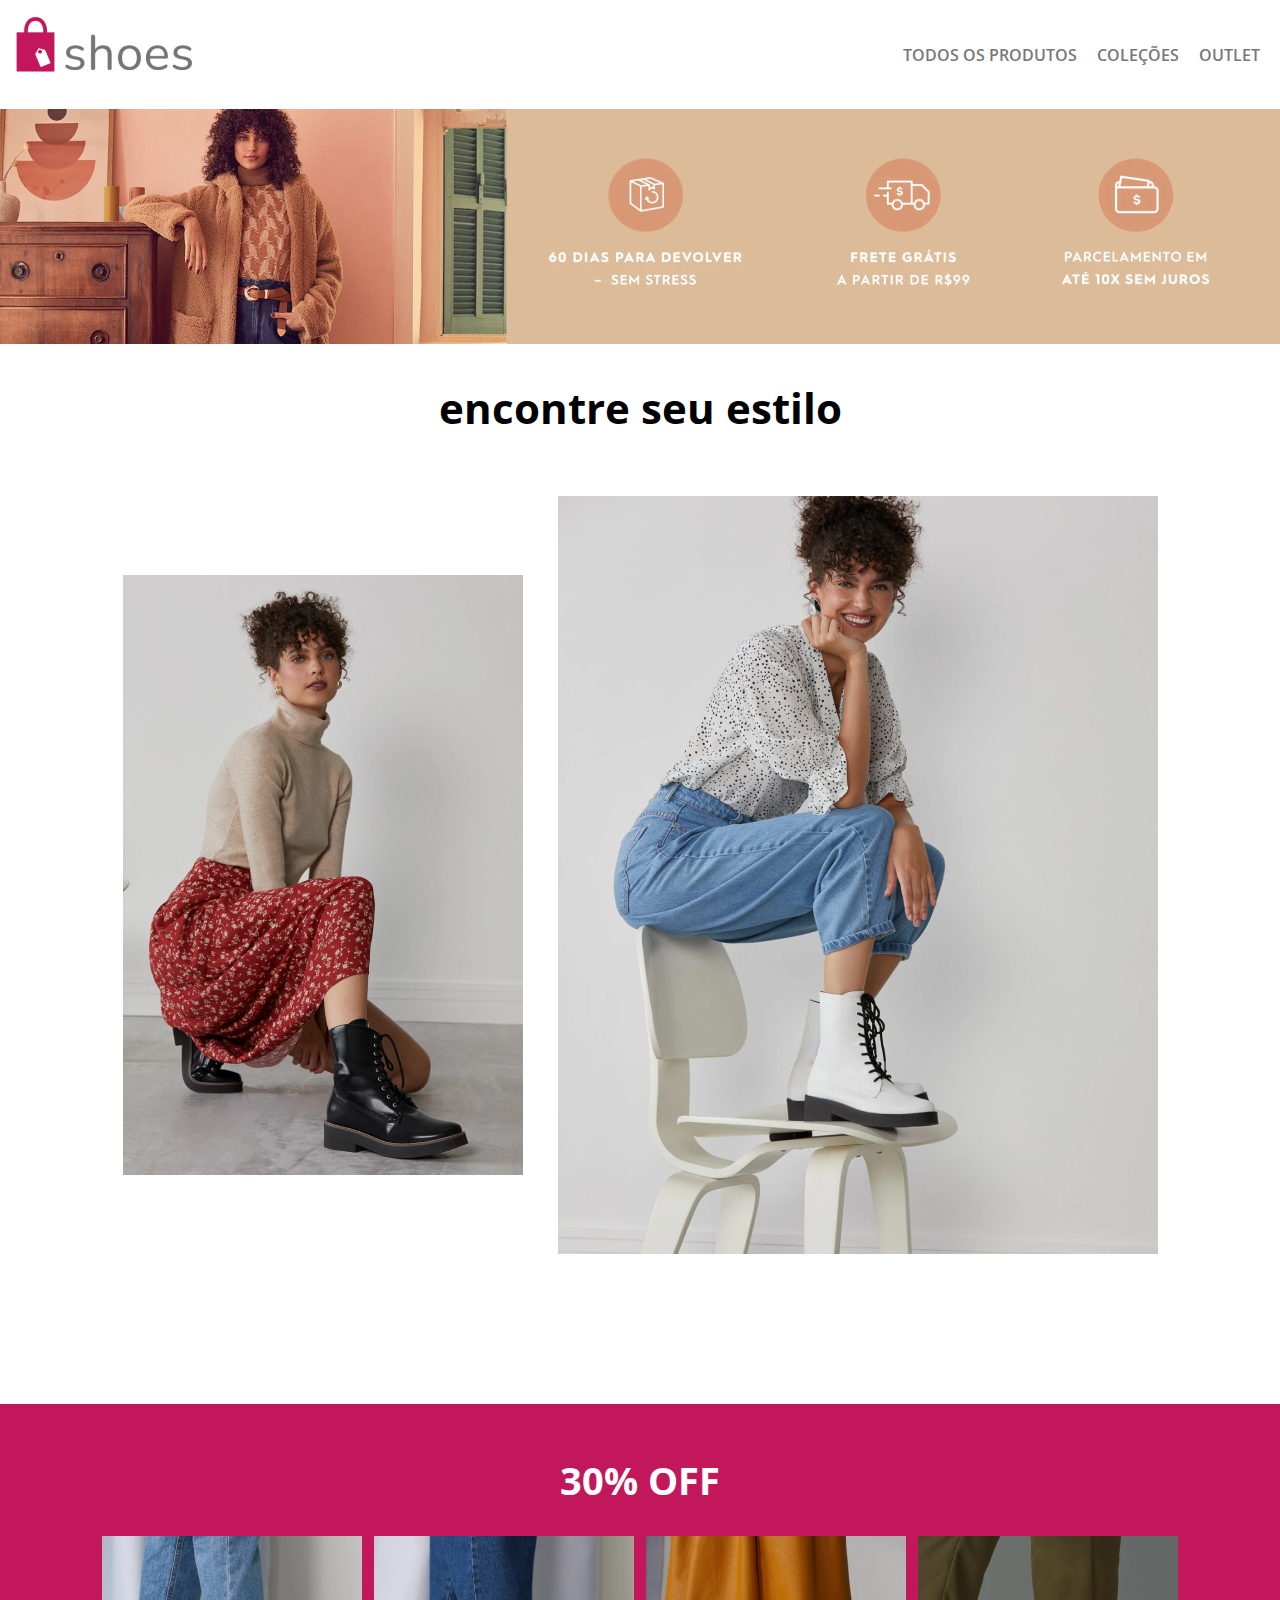
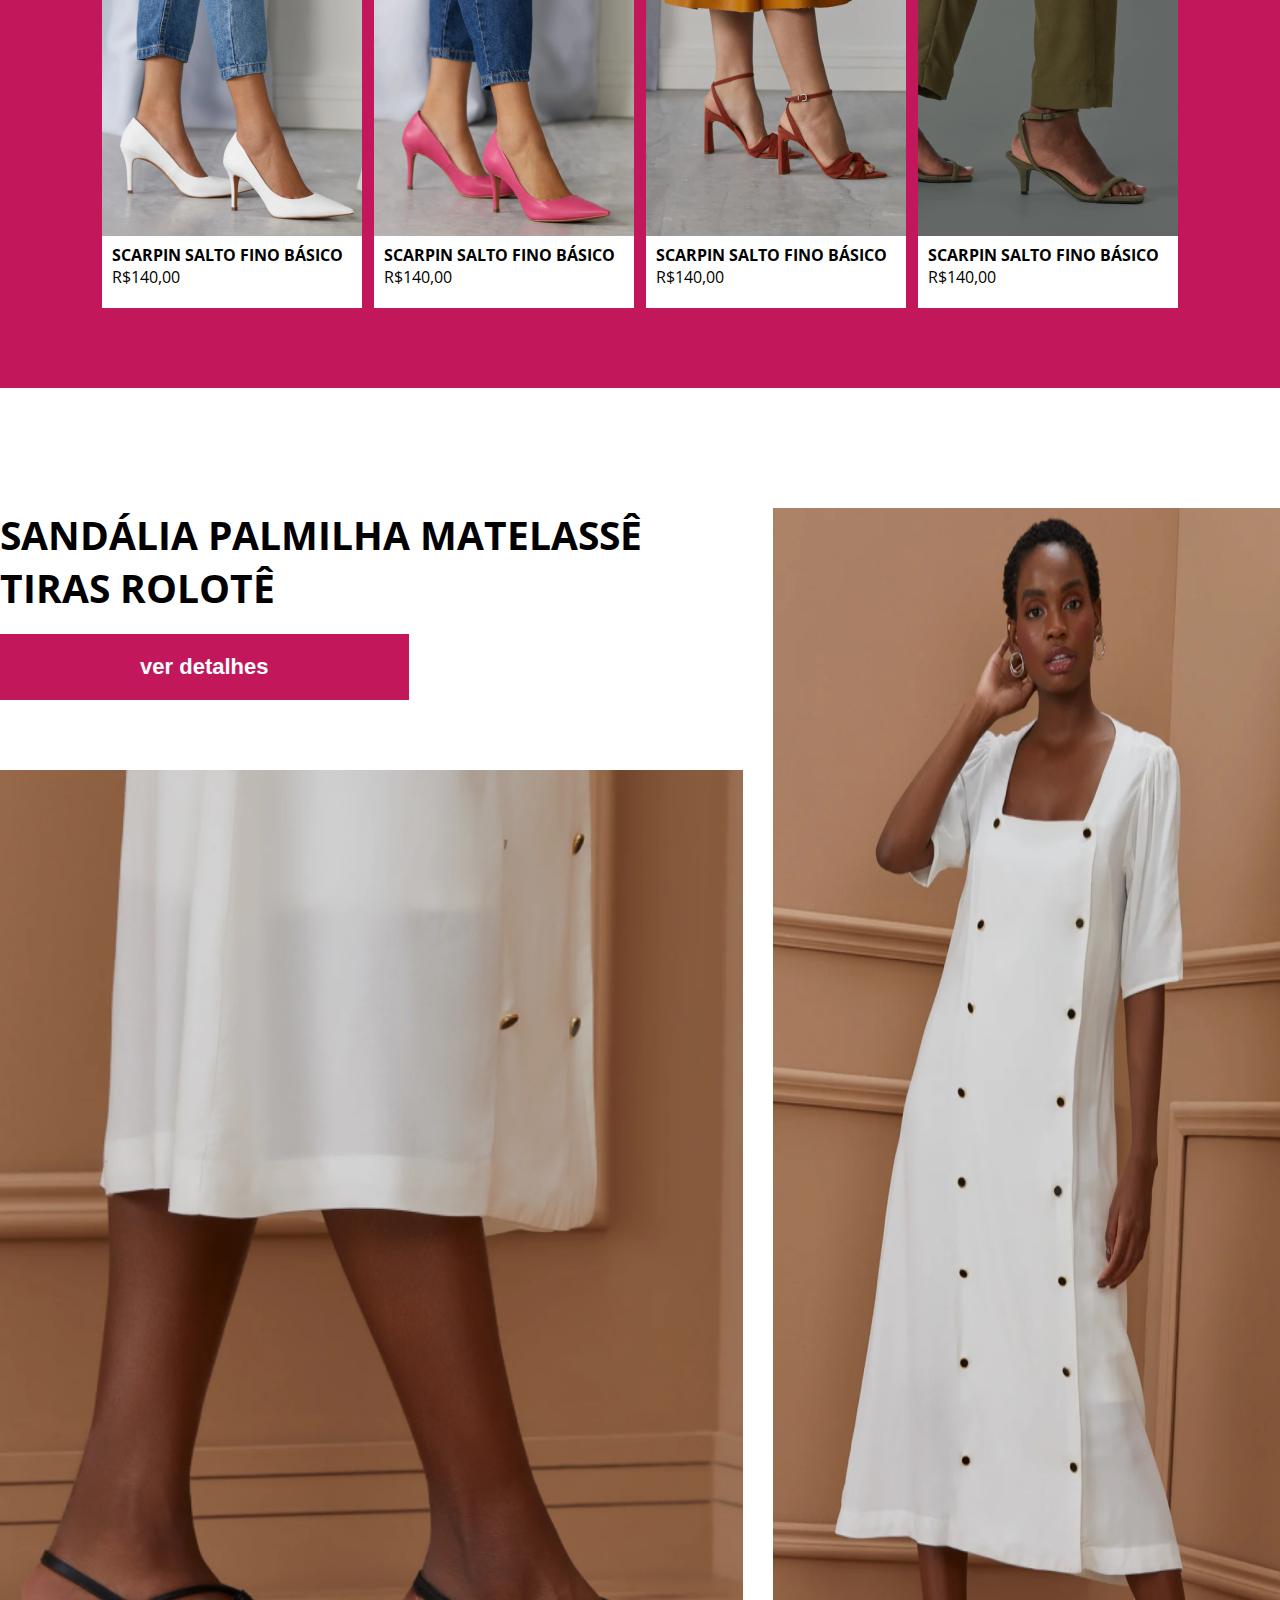
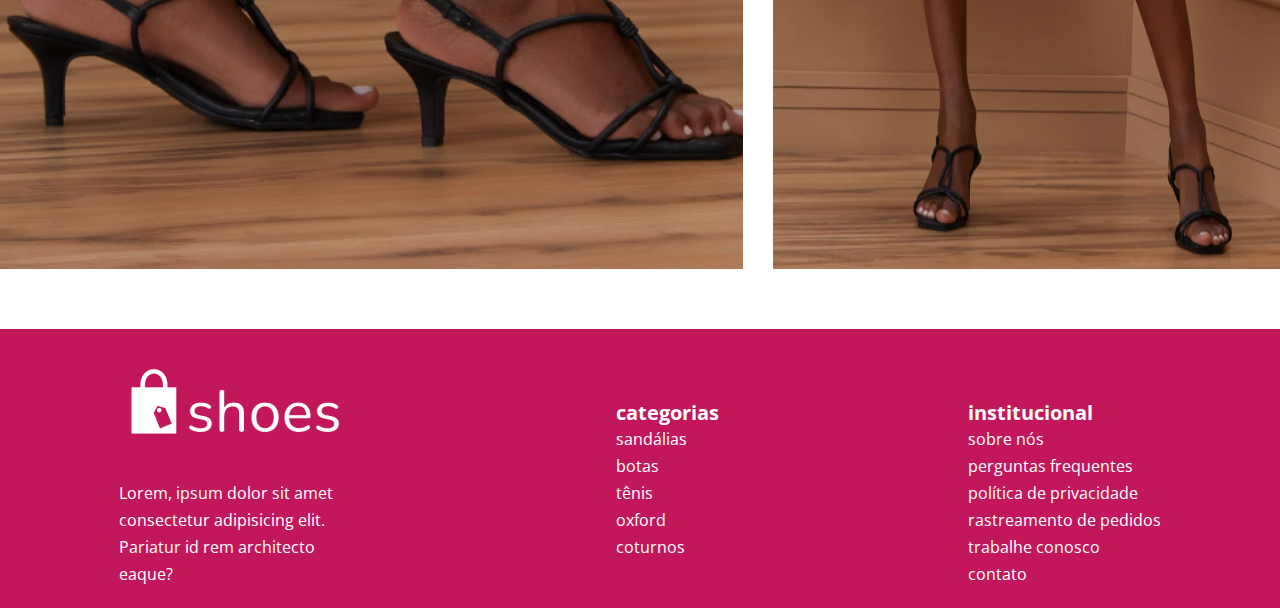
==== index.html @ d63a4855 "Exercío de flex box" ====
<!DOCTYPE html>
<html lang="en">
<head>
    <meta charset="UTF-8">
    <meta http-equiv="X-UA-Compatible" content="IE=edge">
    <meta name="viewport" content="width=device-width, initial-scale=1.0">

    <link rel="stylesheet" href="./assets/style.css">

    <title>Shoes Store</title>
</head>
<body>
    <header class="container">
        <div>
            <img src="./assets/img/0622CDFSPCN18BRED_shoes-logo-2.png at main · intwone_0622CDFSPCN18BRED_files/shoes-logo-2.png" alt="Logo da empresa">
        </div>

        <ul>
            <li>
                <a href="">Todos os Produtos</a>
            </li>

            <li>
                <a href="">Coleções</a>
            </li>

            <li>
                <a href="">Outlet</a>
            </li>
        </ul>
    </header>

    <main class="container">
        <section class="banner">
            <img src="./assets/img/banner.png" alt="Banner">
        </section>

        <section class="your-style">
            <h2>encontre seu estilo</h2>
            <article>
                <img src="./assets/img/encontre-seu-estilo-1.png" alt="">
                <img src="./assets/img/encontre-seu-estilo-2.png" alt="">
            </article>
        </section>

        <section class="products">
            <h2>30% OFF</h2>
            <div class="products-salto">
                <article class="card-products">
                    <img src="./assets/img/salto-01.png" alt="">
                    <p>SCARPIN SALTO FINO BÁSICO</p>
                    <span>R$140,00 </span>
                </article>

                <article class="card-products">
                    <img src="./assets/img/salto-02.png" alt="">
                    <p>SCARPIN SALTO FINO BÁSICO</p>
                    <span>R$140,00 </span>
                </article>

                <article class="card-products">
                    <img src="./assets/img/salto-03.png" alt="">
                    <p>SCARPIN SALTO FINO BÁSICO</p>
                    <span>R$140,00 </span>
                </article>

                <article class="card-products">
                    <img src="./assets/img/salto-04.png" alt="">
                    <p>SCARPIN SALTO FINO BÁSICO</p>
                    <span>R$140,00 </span>
                </article>

            </div>
        </section>

        <section class="news">
            <div>
                <div class="news-details">
                    <h3>
                        SANDÁLIA PALMILHA
                        MATELASSÊ TIRAS ROLOTÊ
                    </h3>
                    <button>ver detalhes</button>
                </div>
                <img src="./assets/img/sandalia-01.png" alt="" class="img-salto1">
            </div>
            
            <img src="./assets/img/sandalia-02.png" alt="" class="img-salto2">
        
        </section>
        
    </main>

    <footer class="container">
        <article class="footer-logo">
            <img src="./assets/img/0622CDFSPCN18BRED_shoes-logo-white-1.png at main · intwone_0622CDFSPCN18BRED_files/shoes-logo-white-1.png" alt="Logo white">
            <p>Lorem, ipsum dolor sit amet consectetur adipisicing elit. Pariatur id rem architecto eaque?</p>
        </article>

        <article class="categories">
            <h4>Categorias</h4>
            <ul>
                <a href="">
                    <li>Sandálias</li>
                </a>
                <a href="">
                    <li>Botas</li>
                </a>
                <a href="">
                    <li>Tênis</li>
                </a>
                <a href="">
                    <li>Oxford</li>
                </a>
                <a href="">
                    <li>Coturnos</li>
                </a>
            </ul>
        </article>

        <article class="institutional">
            <h4>Institucional</h4>
            <ul>
                <a href="#">
                    <li>Sobre nós</li>
                </a>
                <a href="#">
                    <li>Perguntas frequentes</li>
                </a>
                <a href="#">
                    <li>Política de privacidade</li>
                </a>
                <a href="#">
                    <li>Rastreamento de pedidos</li>
                </a>
                <a href="#">
                    <li>Trabalhe conosco</li>
                </a>
                <a href="#">
                    <li>Contato</li>
                </a>
            </ul>
        </article>
    </footer>
</body>
</html>
---- assets/style.css ----
@import url('https://fonts.googleapis.com/css2?family=Open+Sans:wght@400;600;700&display=swap');

* {
    margin: 0;
    padding: 0;
    box-sizing: border-box;
}

body {
    font-family: 'Open Sans', sans-serif;
}

a {
    text-decoration: none;
}

img {
    cursor: pointer;
}

.container {
    max-width: 1280px;
    width: 100%;
    margin: 0 auto;
}

header {
    display: flex;
    align-items: center;
    justify-content: space-between;

    color: #777777;
    text-transform: uppercase;
    font-weight: 600;

    background: #FFFFFF;
    box-shadow: 0px 1px 20px rgba(159, 159, 159, 0.65);
}

header a {
    color: inherit;
}

header ul {

    list-style: none;

    display: flex;
}

header ul li {

    margin-right: 20px;
}

.banner, .banner img {
    width: 100%;
}

.your-style {
    padding: 30px;
}

.your-style h2 {
    text-align: center;
    font-size: 42px;
}

.your-style article {
    display: flex;
    justify-content: center;
    align-items: center;
    gap: 35px;
    flex-wrap: wrap;

    margin-top: 60px;
}

.products {
    background-color: #C2185B;
    display: flex;
    flex-direction: column;
    justify-content: center;
    align-items: center;
    gap: 30px;

    padding: 50px 50px 80px 50px;
    margin-top: 120px;
    margin-bottom: 120px;
}

.products h2 {
    color: white;
    text-transform: uppercase;
    font-size: 38px;
}

.products div {
    display: flex;
    gap: 15px;
    flex-wrap: wrap;
}

.card-products {
    background-color: white;
}

.products h2 {
    color: white;
    text-transform: uppercase;
    font-size: 38px;
}

.products div {
    display: flex;
    gap: 12px;
}

.card-products {
    background-color: white;
    padding-bottom: 20px;
}

.card-products p, .card-products span {
    margin-left: 10px;
    text-transform: uppercase;
}

.card-products p {
    margin-top: 3px;
    font-weight: bold;
}

.news {
    display: flex;
    justify-content: center;
    gap: 30px;
    /* flex-wrap: wrap; */

    margin-bottom: 60px;
}

.news div {
    display: flex;
    flex-direction: column;
    justify-content: space-between;
    gap: 20px;
}

.news div img {
    margin-top: 50px;
}

.news-details h3 {
    font-size: 39px;
}

.news-details button {
    border: none;

    width: 55%;
    padding: 20px;

    background-color: #C2185B;
    color: white;
    font-weight: bold;
    font-size: 22px;

    cursor: pointer;;
}

footer {
    background-color: #C2185B;
    color: white;

    width: 100%;
    padding: 20px;

    display: flex;
    justify-content: space-around;
    flex-wrap: wrap;

    /* align-items: center; */

    /* Caso quiser alinhar as seçoes de categorias e institucional, aplicar o align itens flex-start e margin top no h4 de 50px*/

    align-items: flex-start;

    gap: 50px;
}

footer h4 {
    font-size: 20px;
    margin-top: 50px;

}

footer ul {
    list-style: none;
}

footer ul a {
    color: white;
}

.footer-logo {
    width: 20%;
    line-height: 27px;

}

.categories {
    text-transform: lowercase;
    line-height: 27px;
}

.institutional {
    text-transform: lowercase;
    line-height: 27px;
}

/* Formulário */

.trabalhe-conosco {
    /* background-color: aquamarine; */

    margin: 60px auto;

    width: 50%;
    
    display: flex;
    flex-direction: column;
    justify-content: center;
    align-items: center;
    gap: 10px;

    color: #9B9B9B;

    border: 1px solid #9B9B9B;
    box-shadow: 2px 2px 7px 1px rgba(0, 0, 0, 0.25);

    padding: 30px;
}

.input-wrapper {
    display: flex;
    flex-direction: column;
    gap: 5px;

    width: 100%;
}

.input-wrapper label {
    font-weight: bold;
}


@media screen and (max-width: 1029px){
    .products-salto{
        display: flex;
        justify-content: center;
    }
}

@media screen and (max-width: 1029px){
    .card-products{
        margin-right: 42px;
        margin-top: 30px;
    }
}


@media screen and (max-width: 1029px){
    .news-details{
       padding-left: 35px;
       width: 100%;
    }
}

@media screen and (max-width: 1029px){
    .img-salto1{
       width: 440px;
       height: auto;
    }
}

@media screen and (max-width: 1029px){
    .img-salto2{
       width: 440px;
       height: auto;
       margin-right: 70px;
    }
}


@media screen and (max-width:  925px){
    .news-details{
        padding-left: 60px;
    }
}
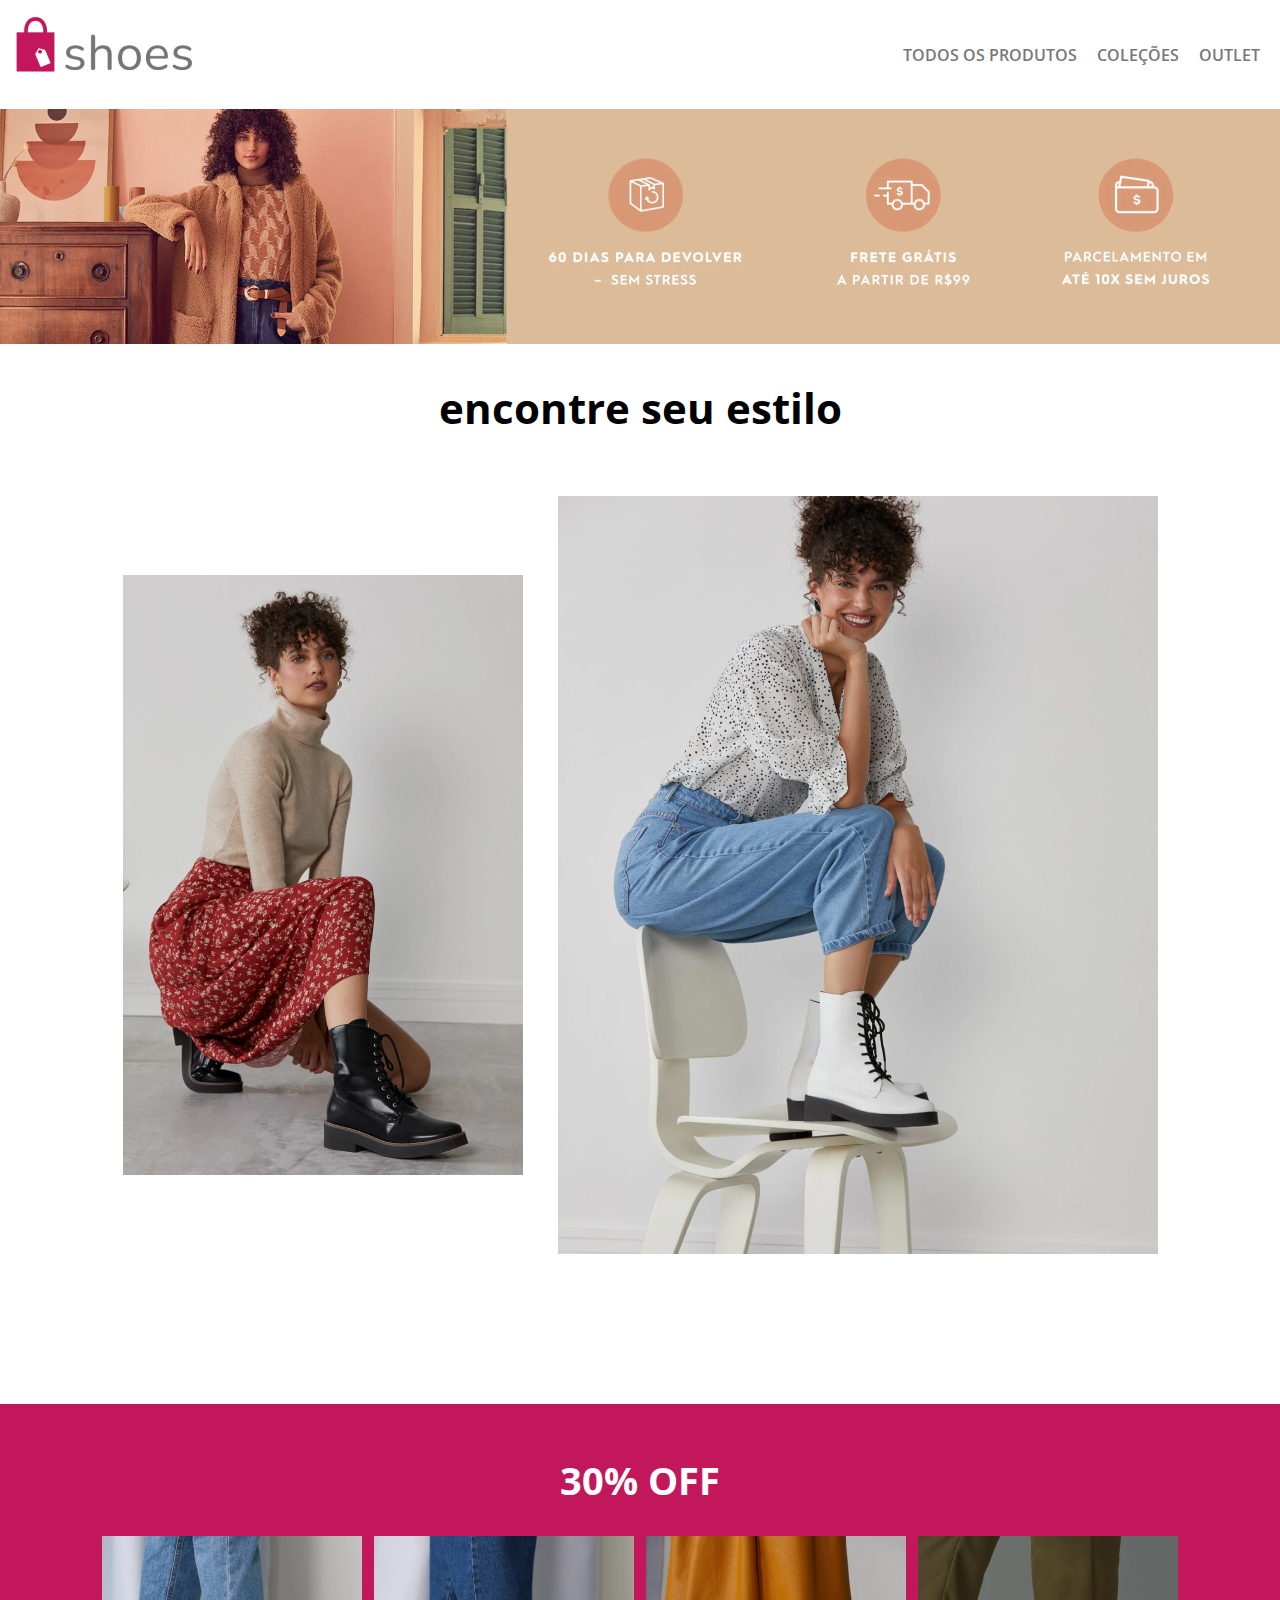
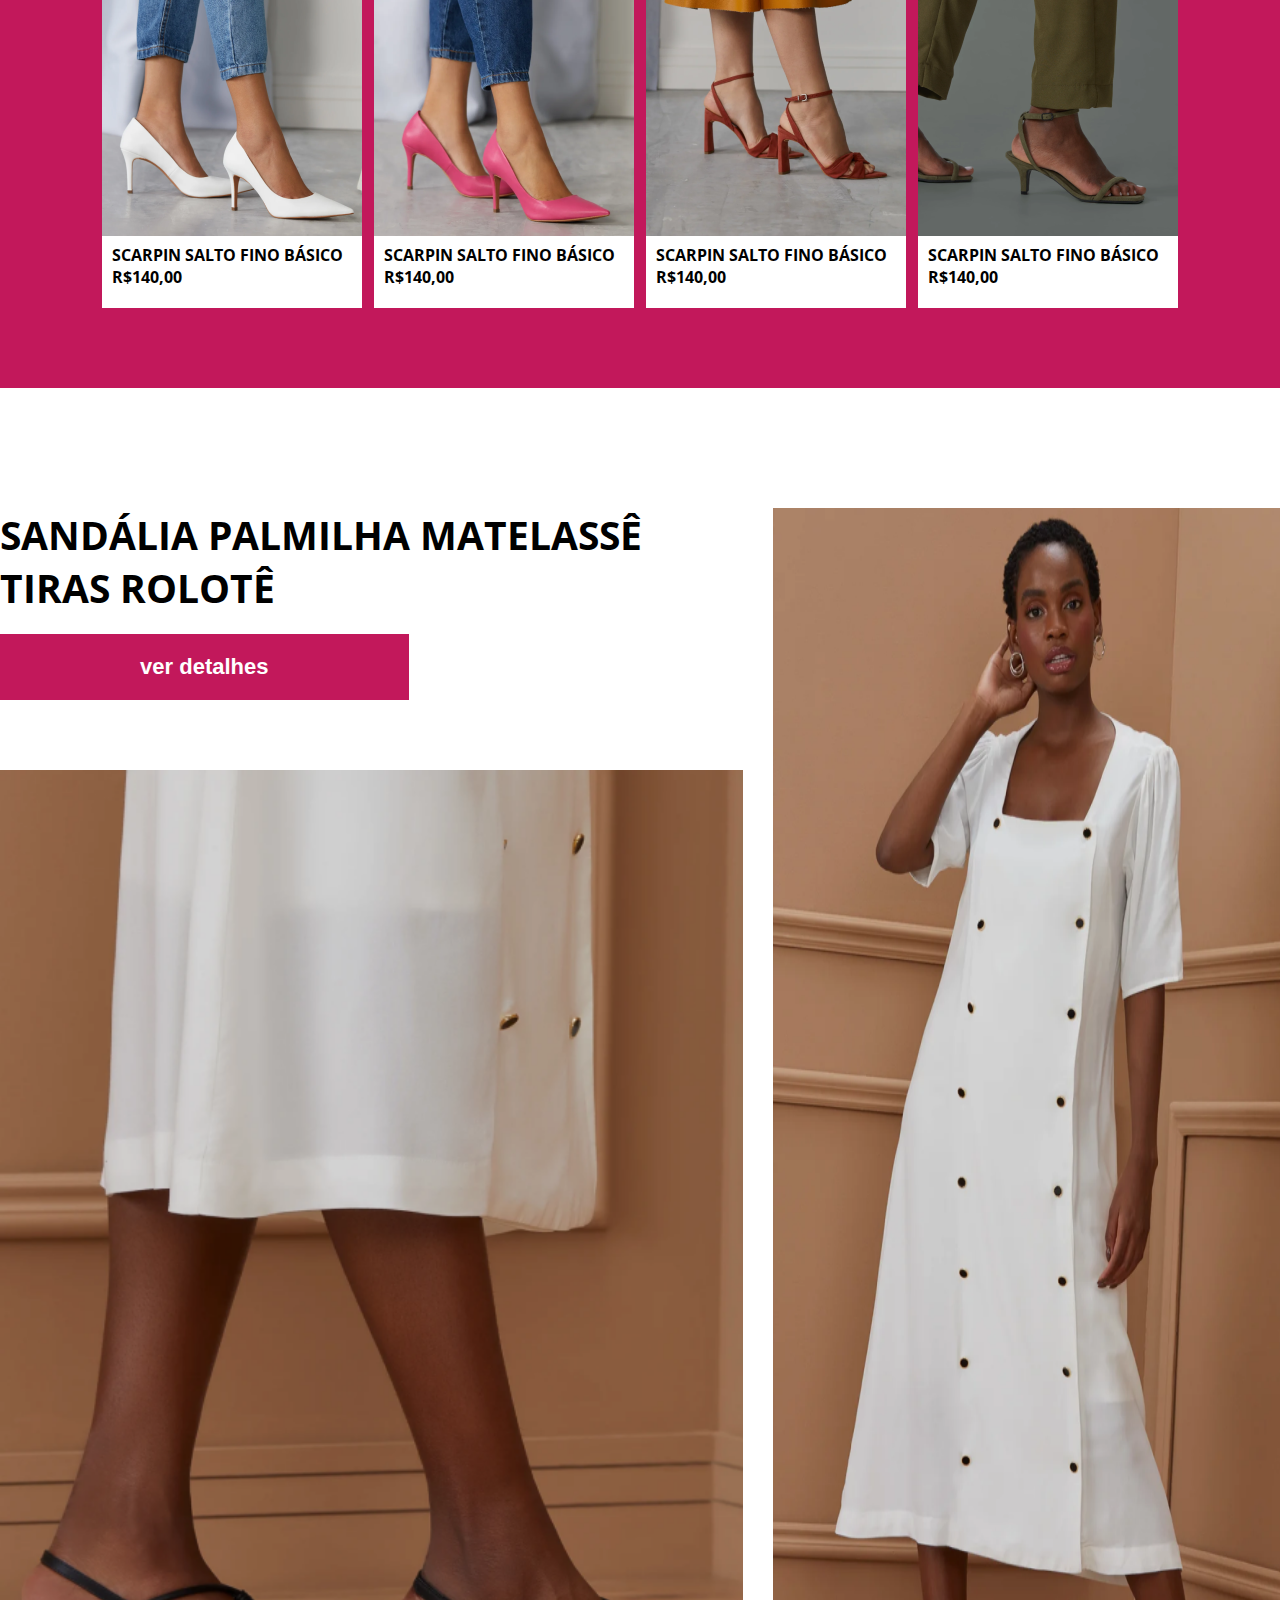
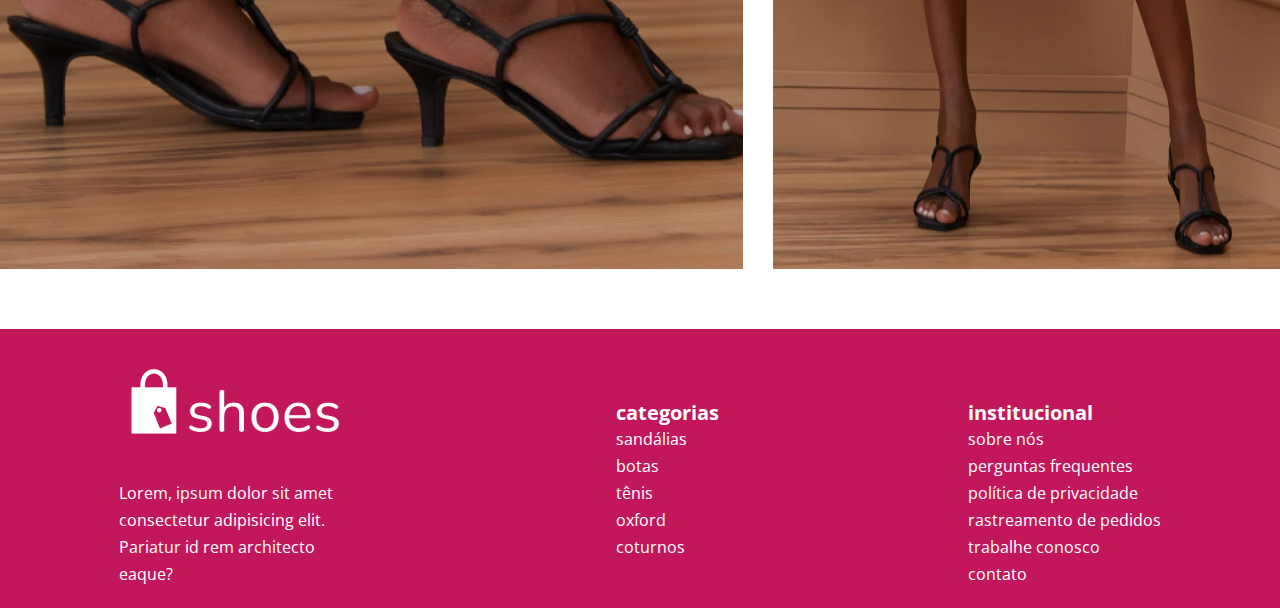
==== commit 82106633: "Finalizando projeto shoes-store" ====
--- a/index.html
+++ b/index.html
@@ -133,7 +133,7 @@
                 <a href="#">
                     <li>Rastreamento de pedidos</li>
                 </a>
-                <a href="#">
+                <a href="./trabale.html" target="_blank">
                     <li>Trabalhe conosco</li>
                 </a>
                 <a href="#">
--- a/assets/style.css
+++ b/assets/style.css
@@ -24,6 +24,11 @@
     margin: 0 auto;
 }
 
+li:hover{
+    transform: translate(3px);
+    transition: .5s ease;
+}
+
 header {
     display: flex;
     align-items: center;
@@ -180,10 +185,6 @@
     justify-content: space-around;
     flex-wrap: wrap;
 
-    /* align-items: center; */
-
-    /* Caso quiser alinhar as seçoes de categorias e institucional, aplicar o align itens flex-start e margin top no h4 de 50px*/
-
     align-items: flex-start;
 
     gap: 50px;
@@ -218,42 +219,6 @@
     text-transform: lowercase;
     line-height: 27px;
 }
-
-/* Formulário */
-
-.trabalhe-conosco {
-    /* background-color: aquamarine; */
-
-    margin: 60px auto;
-
-    width: 50%;
-    
-    display: flex;
-    flex-direction: column;
-    justify-content: center;
-    align-items: center;
-    gap: 10px;
-
-    color: #9B9B9B;
-
-    border: 1px solid #9B9B9B;
-    box-shadow: 2px 2px 7px 1px rgba(0, 0, 0, 0.25);
-
-    padding: 30px;
-}
-
-.input-wrapper {
-    display: flex;
-    flex-direction: column;
-    gap: 5px;
-
-    width: 100%;
-}
-
-.input-wrapper label {
-    font-weight: bold;
-}
-
 
 @media screen and (max-width: 1029px){
     .products-salto{
@@ -301,3 +266,111 @@
 
 
 
+
+/* Formulário */
+
+.trabalhe-conosco {
+    margin: 60px auto;
+
+    width: 50%;
+    
+    display: flex;
+    flex-direction: column;
+    justify-content: center;
+    align-items: center;
+    gap: 10px;
+
+    color: #9B9B9B;
+
+    border: 1px solid #9B9B9B;
+    box-shadow: 2px 2px 7px 1px rgba(0, 0, 0, 0.25);
+
+    padding: 30px;
+}
+.trabalhe-conosco button {
+    width: 100%;
+    border: none;
+
+    background-color: #C2185B;
+    color: white;
+    font-weight: bold;
+    font-size: 20px;
+    padding: 10px;
+}
+
+.input-wrapper {
+    display: flex;
+    flex-direction: column;
+    gap: 5px;
+
+    width: 100%;
+}
+
+.input-wrapper:hover{
+    transform: translateX(5px);
+    transition: 0.5s ease;
+}
+
+.input-wrapper label, span, .radio-wrapper label,  .checkbox-wrapper label, .textarea-wrapper label {
+    font-weight: bold;
+}
+
+.input-wrapper input {
+    border: 1px solid #9B9B9B;
+    height: 26px;
+    padding: 10px;
+}
+
+.input-wrapper select {
+    border: 1px solid #9B9B9B;
+    height: 26px;
+    padding: 5px;
+
+    appearance: none;
+    background-image: url("data:image/svg+xml,%3Csvg width='14' height='6' viewBox='0 0 14 6' fill='none' xmlns='http://www.w3.org/2000/svg'%3E%3Cpath d='M7 6L13.0622 0.75H0.937822L7 6Z' fill='%23C4C4C4'/%3E%3C/svg%3E%0A");
+    background-repeat: no-repeat;
+    background-position: right 10px top 10px;
+}
+
+.checkbox-wrapper, .radio-wrapper{
+    width: 100%;
+}
+.checkbox-wrapper span, .radio-wrapper span {
+    display: block;
+    margin-bottom: 3px;
+}
+
+.checkbox-wrapper label, .radio-wrapper label {
+    font-weight: normal;
+    margin-right: 16px;
+}
+
+.textarea-wrapper {
+    width: 100%;
+    display: flex;
+    flex-direction: column;
+}
+
+.textarea-wrapper textarea {
+    border: 1px solid #9B9B9B;
+    min-height: 100px;
+    resize: vertical;
+    padding: 5px;
+}
+
+.file-wrapper {
+    width: 100%;
+}
+
+.file-wrapper input[type="file"]::-webkit-file-upload-button {
+    appearance: none;
+
+    background-color: #C4C4C4;
+    color: white;
+    border: none;
+
+    padding: 10px;
+}
+.file-wrapper,button{
+    cursor: pointer;
+}